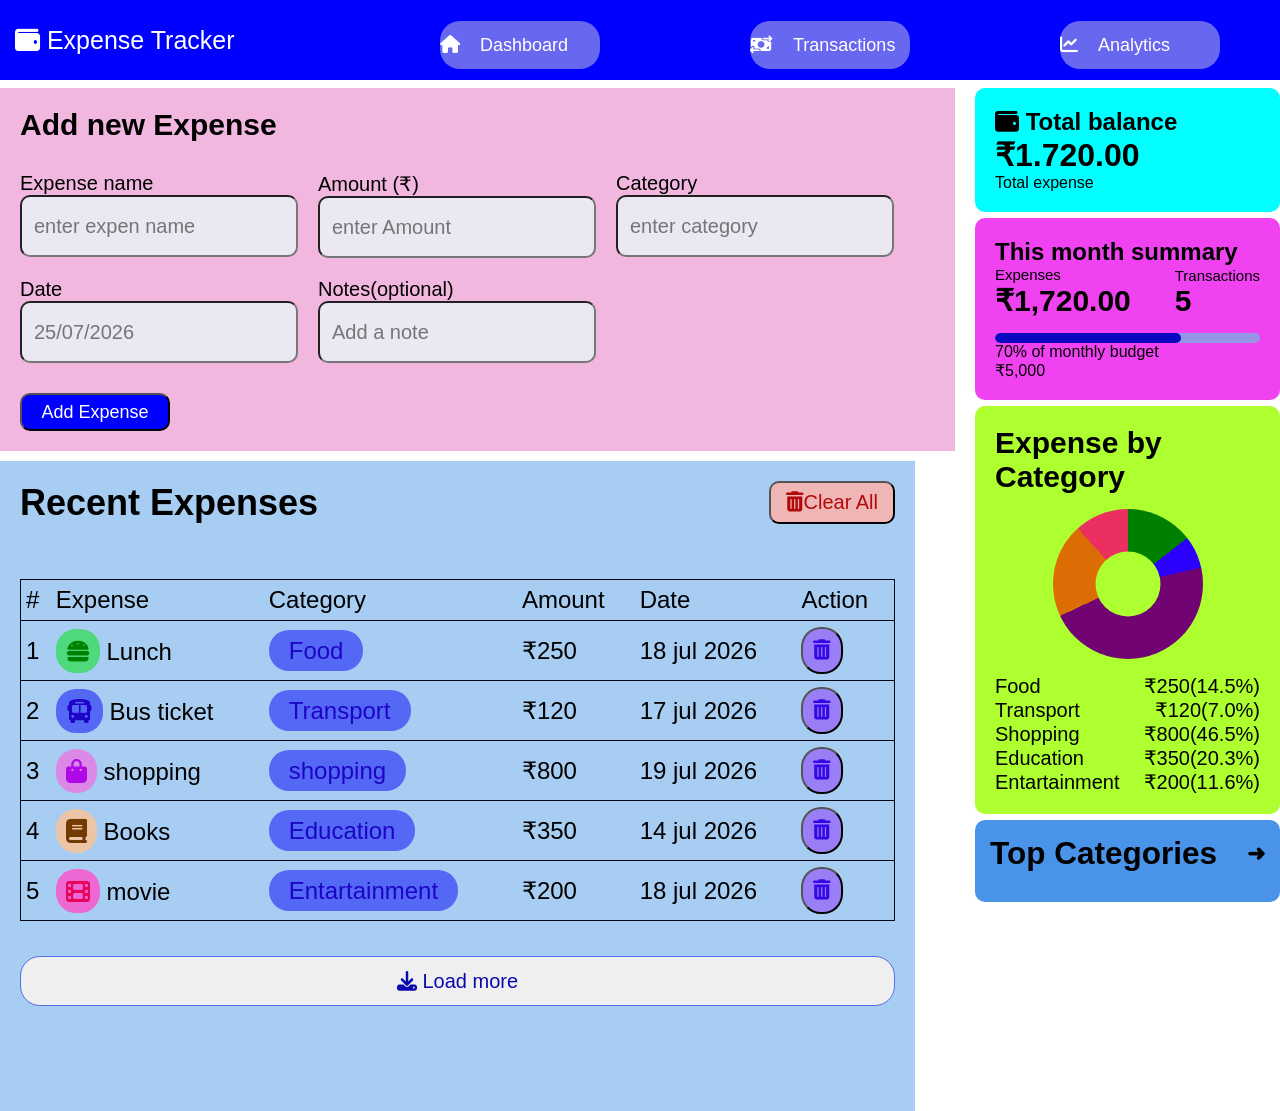
==== index.html @ 42803e0f "Rename Expense.html to index.html" ====
<!DOCTYPE html>
<html lang="en">
<head>

    <title>Document</title>
    <link rel="stylesheet"href="Expense.css">
    <link rel="stylesheet"
    href="https://cdnjs.cloudflare.com/ajax/libs/font-awesome/6.7.2/css/all.min.css">
</head>
<body>
<nav class="expense-Tracker">
     <div class="Expense"> <i class="fa-solid fa-wallet"></i> Expense Tracker</div>
     
    <button class="nav-item1" onclick=" goDashboard()"> <i class="fa-solid fa-house"></i>Dashboard</button>
    <button class="nav-item2" onclick=" goTransactions()"> <i class="fa-solid  fa-money-bill-transfer"></i>
 Transactions</button>
    <button class="nav-item3" onclick=" goAnalytics()"> <i class="fa-solid fa-chart-line"></i> Analytics</button>
    
</nav>
<br>
<div class="main-container">
<div class="left-panel">
<header class="add">
    <h2 id="Addnew">Add new Expense</h2>
    
    <form>

        <div class="form-container">
        <div  id="Expense"> Expense name
            <br>
 <input  id="name-input" class="user_input" placeholder="enter expen name">
 </div>
 <div id="amount">Amount (₹) <br>
  <input  id="amount-input" class="user_input" placeholder="enter Amount">  
 </div>
 <div id="category">Category <br>
    <input   id="category-input" class="user_input" placeholder="enter category">
 </div>
 <div id="date">Date <br> 
<input  id="date-input" class="user_input" placeholder="25/07/2026"></div>
 <div id="notes">Notes(optional) <br>
<input  id="notes-input" class="user_input" placeholder="Add a note"> </div>
</div>
 <button  class="box" id="add-expense">Add Expense</button>
 </form>
</header>

<div class="recent">
    <div class="recent-header">
    <h2 class="name">Recent Expenses</h2>
     <button class="clearall" ><i  class="fa-solid fa-trash-can"></i>Clear All</button>
    </div>
    
<div class="table-container">
<table class="table">
    <thead>
        <tr class="first">
            <td class="symbol">#</td>
            <td>Expense</td>
            <td>Category</td>
            <td>Amount</td>
            <td>Date</td>
            <td>Action</td>
        </tr>
    </thead>

    <tbody class="tbody">

        <tr class="tr">
            <td class="symbol">1</td>
            <td><i  id="lunch" class="fa-solid fa-burger"></i> Lunch</td>
            <td ><span  class=" do food">Food</span></td>
            <td>₹250</td>
            <td>18 jul 2026</td>
            <td> <button id="delet"><i  class="fa-solid fa-trash-can"></i></button></td>
        </tr>
        <tr>
            <td class="symbol">2</td>
            <td><i id="bus" class="fa-solid fa-bus"></i> Bus ticket</td>
            <td ><span class=" do Transport">Transport</span></td>
            <td>₹120</td>
            <td>17 jul 2026</td>
            <td> <button id="delet"><i  class="fa-solid fa-trash-can"></i></button></td>
        </tr>
    
        <tr>
            <td class="symbol">3</td>
            <td><i id="shop" class="fa-solid fa-bag-shopping"></i> shopping</td>
            <td ><span class=" do shopping">shopping</span></td>
            <td>₹800</td>
            <td>19 jul 2026</td>
            <td> <button id="delet"><i  class="fa-solid fa-trash-can"></i></button></td>
        </tr>
  
        <tr>
           <td class="symbol">4</td>
            <td><i id="book" class="fa-solid fa-book"></i> Books</td>
             <td ><span  class="do Education">Education</span></td>
            <td>₹350</td>
            <td>14 jul 2026</td>
            <td> <button id="delet"><i  class="fa-solid fa-trash-can"></i></button></td>
        </tr>
    
        <tr>
            <td class="symbol">5</td>
            <td><i id="movie" class="fa-solid fa-film"></i> movie</td>
             <td ><span class=" do Entartainment">Entartainment</span></td>
            <td>₹200</td>
            <td>18 jul 2026</td>
            <td>
                <button id="delet"><i  class="fa-solid fa-trash-can"></i></button></td>
        </tr>
   
    </tbody>
</table>
</div>
<div>
<button class="Load-more"> <i class="fa-solid fa-download"></i> Load more</button>
</div>
</div>
</div>

<div class="right-panel">

<div class="balance">
   <h2 >  <i class="fa-solid fa-wallet"></i> Total balance</h2>
    <h1 class="total-balance">₹1.720.00</h1>
    <div>Total expense</div>
</div>

<div class="summary">
    <h2>This month summary</h2>
    <div class="summary-row">
        <div>
            <p>Expenses</p>
            <h1>₹1,720.00</h1>
        </div>
        <div>
            <p>Transactions</p>
            <h1>5</h1>
        </div>
    </div>
   
    <div class="progress-bar">
        <div class="progress"></div>
    </div>
     <p class="percentage">70% of monthly budget</p>
    <p class="budget">₹5,000</p>
</div>
<div class="category">
<h2>Expense by Category</h2>
<div class="donut-chart"></div>
<ul>
    <li class="cfood">
        <span class="fooditem">Food</span>
         <span class="moany">₹250(14.5%)</span>
    </li>
    <li class="cfood"> <span>Transport</span>
         <span>₹120(7.0%)</span>
    </li>
    <li class="cfood"> <span>Shopping</span>
         <span>₹800(46.5%)</span>
    </li>
    <li class="cfood">
         <span>Education</span>
          <span>₹350(20.3%)</span>
    </li>
    <li class="cfood"> <span>Entartainment</span>
         <span>₹200(11.6%)</span>
    </li>
</ul>
</div>
<div class="top-categories">
    <div class="top-header">
        <h2>Top Categories</h2>
        <span>➜</span>
    </div>
 <ul class="top-category-list"></ul>
</div>
   
</div>
</div>

    <script src="Expense.js"></script>
</body>
</html>
---- Expense.css ----
*{
    margin:0%;
    padding:0%;
    font-family: Assistant,-apple-system,BlinkMacSystemFont,
    Segoe UI,Roboto,Helvetice,Arial,sans-serif;
}

.expense-Tracker{
   position: fixed;
   margin-bottom: 5px;
    background-color: blue;
    height: 80px;
    
    font-size: 15px;
    
    align-items: center;
  
    gap:5pxpx;
    display: flex;
     width:100%;
    z-index: 900;
    justify-content: space-between;


}

.Expense{
    font-size: 25px;
    margin-left: 15px;
    margin-right:150px;
    color: white;
    white-space: nowrap;
    margin-right: auto;

  
    
}
.nav-item1,.nav-item2,.nav-item3{
    align-items: center;
    display: flex;
    gap:20px;
    margin: 0;
    
    

}


.nav-item1{
     font-size: 18px;
      margin-right: 60px;
      margin-left: 90px;
      background-color: rgb(103, 103, 239);
      color: rgb(127, 138, 239);
      border: hidden;
       width: 160px;
    height: 48px;
  margin-bottom: 20px; 
    border-radius: 20px;
    color: white;
    margin-top: 30px;
    font-size: 18px;
      
}
.nav-item2{
    font-size: 18px;
    margin-right: 60px;
     margin-left: 90px;
    background-color:  rgb(103, 103, 239);
      color: white;
      border: hidden;
       width: 160px;
    height: 48px;
  margin-bottom: 20px; 
    border-radius: 20px;
    color: white;
    margin-top: 30px;
    font-size: 18px;

    
}

.nav-item3{
    font-size: 18px;
     margin-right: 60px;
      margin-left: 90px;
     background-color: rgb(103, 103, 239);
      color: white;
      border: hidden;
        width: 160px;
    height: 48px;
  margin-bottom: 20px; 
    border-radius: 20px;
    color: white;
    margin-top: 30px;
    font-size: 18px;
    }
/*add new expense----------------------------------------------------------------------*/

.add{
    width:100%;
    height: auto;
    background-color: rgb(241, 183, 223);
    border-style: hidden;
    padding:20px;
    font-size: 20px;
    margin-top: 70px;
}
#Addnew{
   
   width: 450px;
   white-space: nowrap;
}
.user_input{
    height: 38px;
    width: 250px;
    border-radius: 10px;
    background-color:rgb(235, 232, 244) ;
}

.form-container{
    display: flex;
    flex-wrap: wrap;
    gap:20px;
    margin-top: 30px;
}

#add-expense{
    width: 150px;
    height: 38px;
    background-color: blue;
    border-radius: 10px;
    color: white;
    margin-top: 30px;
    font-size: 18px;
    
}
#add-expense:hover{
    background-color: rgb(157, 157, 254);

}
.user_input{
    font-size: 20px;
}
/* recent-----------------------------------------------------------------------------*/
.recent{
    width:100%;
    background-color: rgb(168, 205, 242);
    margin-top:10px;
    font-size: 24px;
    padding:20px ;
    box-sizing: border-box;
    overflow-x:auto;
    height: auto;
    height:650px;
    
}
.recent-header{
    display: flex;
    justify-content: space-between;
    align-items: center;

}
.clearall{
    padding:8px 15px;
     font-size: 20px;
     cursor: pointer;
     color: rgb(177, 10, 10);
     background-color:rgb(240, 181, 181) ;
     border-radius: 10px;
}
.clearall:hover{
    background-color: rgb(227, 46, 46);
}

table{
    
    margin-top: 55px;
    width: 100%;
   border-collapse: collapse;
   border: 1px solid  #010713;
   border-radius: 8px;
   min-width: 500px;
}
.table-container{
    width: 100%;
    overflow-x:auto;


}
tr:hover{
    background-color: #f5f5f5;
}

td{
   
    border:none;
    text-align: center;
     border-bottom: 1px solid ;
}
thead{
    border-bottom: 1px solid ;
}

td,th{
   padding: 6px 5px;
   white-space: nowrap;
   text-align: left;
   border-bottom: 1px solid #010713;
}
.food{

     color: rgb(30, 4, 198);
    background: rgb(83, 105, 245);
    border-radius: 20px;
    padding:7px 20px;
    
}
.Transport{
     color: rgb(30, 4, 198);
    background: rgb(83, 105, 245);
    border-radius: 20px;
    padding:7px 20px;
    
}
.shopping {
 color: rgb(30, 4, 198);
    background: rgb(83, 105, 245);
    border-radius: 20px;
    padding:7px 20px;
}

.Education{
     color: rgb(14, 4, 79);
    background: rgb(83, 105, 245);
    border-radius: 20px;
    padding:7px 20px;
}
.Entartainment{
     color: rgb(15, 3, 92);
    background: rgb(83, 105, 245);
    border-radius: 20px;
    padding:7px 20px;
}

#lunch{
     color: green;
    background: rgb(78, 217, 124);
    border-radius: 20px;
    padding:10px 10px;
}
#bus{
     color: rgb(30, 4, 198);
    background: rgb(83, 105, 245);
    border-radius: 20px;
    padding:10px 10px;
}
#shop{
    color: rgb(176, 9, 232);
    background: rgb(220, 136, 231);
    border-radius: 20px;
    padding:10px 10px;
}
#book{
    color: rgb(113, 59, 2);
    background: rgb(235, 197, 166);
    border-radius: 20px;
    padding:10px 10px;
}
#movie{
      color: rgb(231, 6, 92);
    background: rgb(237, 104, 211);
    border-radius: 20px;
    padding:10px 10px;
}
.expense-icon {
    
     color: rgb(231, 6, 92);
    background: rgb(237, 104, 211);
    border-radius: 50px;
    padding:10px 10px;
}
 #delet{
   color: rgb(55, 6, 231);
    background: rgb(154, 126, 245);
    border-radius: 20px;
    padding:10px 10px;
    font-size: 20px;
 }
 
 .Load-more{
    margin-top: 35px;
     align-items: center;
     width: 100%;
     height:50px;
     border:solid 1px rgb(81, 111, 233);
     color:rgb(9, 9, 173);
    text-align: center;
    font-size: 20px;
    border-radius: 20px;

 }
 .Load-more:hover{
background-color: rgb(85, 85, 248);
 }
 /*------------------------------------------------------------------------------*/
 .main-container{
    display: flex;
    gap:30px;
    align-items: flex-start;
    flex-wrap: wrap;
 }
 .left-panel{
    min-width:0;
    flex:3;
 }
 .right-panel{
    width: 320px;
    margin-left: 30px;
     flex:1;
     min-width: 280px;
     flex-shrink: 0;
 }
 /* balance--------------------------------------------------------------------*/
 .balance,.summary,.category,.top-categories{
   
    border-radius: 10px;
    padding:20px;
    margin-bottom: 6px;

    

 }
 .balance{
    width:300px;
    height:auto;
    background-color: aqua;
    width: auto;
    align-items: center;
     margin-top: 70px;
 }
 /* summary----------------------------------------------------------------------*/
 .summary-row{
    display: flex;
    justify-content: space-between;
    align-items: center;
    gap:25px;
    font-size: 15px;
    height: auto;
}
 .summary{
    height:auto;
    width: 400px;
    background-color:rgb(240, 66, 240) ;
    width: auto;
 }
 .progress-bar{
    width: 100%;
    height: 10px;
    background-color: rgb(149, 149, 230);
    border-radius: 10px;
    overflow: hidden;
    margin-top: 15px;
 }
 .progress{
    width:70%;
    height: 100%;
    background-color: rgb(10, 7, 192);
    border-radius: 10px;
 }
 /*category------------------------------------------------------------*/
 .category{
     height:auto;
    width: 400px;
    background-color: greenyellow;
    width: auto;
    font-size: 20px;
 }
 .donut-chart{
    width: 150px;
    height: 150px;
    margin: 15px auto;
    border-radius:50%;
     background:conic-gradient(
         green 0% 14.5%,
         rgb(43, 0, 255) 14.5% 21.5%,
        rgb(114, 3, 114) 21.5% 68%,
        rgb(220, 108, 4) 68% 88.3%,
         rgb(235, 47, 97) 88.3% 100%  ) ;
        position:relative;
}
.donut-chart::after{
    content: "";
    width: 65px;
    height: 65px;
    background:greenyellow;
    border-radius: 50%;
    position: absolute;
    top:50%;
    left:50%;
    transform: translate(-50%, -50%);
}
.cfood{
    display: flex;
    justify-content: space-between;
    align-items: center;
}

/* top category------------------------------------------------------------------*/
 .top-categories{
    background: rgb(73, 147, 233);
    border-radius: 10px;
    padding: 15px;
    height:auto;
    font-size: 21px;
    
}

.top-header{
    display: flex;
    justify-content: space-between;
    align-items: center;
    margin-bottom: 15px;
}

.top-header h2{
    margin: 0;
}

.top-header span{
    font-size: 22px;
    font-weight: bold;
}

.top-categories ul{
    margin: 0;
    padding-left: 20px;
}

.top-categories li{
    display: flex;
    justify-content: space-between;
    margin-bottom: 10px;
}
.progress-bar2{
     width: 100%;
    height: 10px;
    background-color: rgb(232, 196, 239);
    border-radius: 10px;
    overflow: hidden;
    margin-top: 15px;
}
.progress2{
    width:46%;
    height: 100%;
    background-color: rgb(174, 17, 236);
    border-radius: 10px;
 }
 .progress-bar3{
     width: 100%;
    height: 10px;
    background-color: rgb(232, 196, 239);
    border-radius: 10px;
    overflow: hidden;
    margin-top: 15px;
}
.progress3{
    width:20.3%;
    height: 100%;
    background-color: rgb(235, 101, 6);
    border-radius: 10px;
 }
 .progress-bar4{
     width: 100%;
    height: 10px;
    background-color: rgb(232, 196, 239);
    border-radius: 10px;
    overflow: hidden;
    margin-top: 15px;
}
.progress4{
    width:14.5%;
    height: 100%;
    background-color: rgb(17, 236, 32);
    border-radius: 10px;
 }
 @media (max-width: 768px){

    .main-container{
        flex-direction: column;
    }

    .left-panel,
    .right-panel{
        width: 100%;
        margin-left: 0;
    }
    .right-panel{
        order:2;
    }

    .table-container{
        overflow-x: auto;
        overflow-x:auto ;
    }

    table{
        min-width: 700px;
    }
}

.nav-item1:hover{
    background-color: rgb(201, 192, 245);
}
.nav-item2:hover{
    background-color: rgb(201, 192, 245);
}
.nav-item3:hover{
    background-color: rgb(201, 192, 245);
}
input{padding:10px 12px;}
.delete {
    background: #ff4d4d;
    color: white;
    border: none;
    padding: 5px 10px;
    border-radius: 50px;
    cursor: pointer;
    font-size: 18px;
}


.do{
     color: rgb(30, 4, 198);
    background: rgb(83, 105, 245);
    border-radius: 20px;
    padding:7px 20px;

}
@media (max-width: 768px) {

    .expense-Tracker {
        width: 100%;
        height: 60px;
        padding: 0 8px;
        box-sizing: border-box;
        display: flex;
        align-items: center;
        justify-content: space-between;
        gap: 4px;
        overflow: hidden;
    }

    .Expense {
        margin: 0;
        font-size: 16px;
        flex-shrink: 0;
    }

    .nav-item1,
    .nav-item2,
    .nav-item3 {
        display: flex;
        align-items: center;
        justify-content: center;
        width: auto;
        height: 40px;
        flex: 1;
        min-width: 0;
        margin: 0;
        padding: 5px 6px;
        font-size: 11px;
        border-radius: 12px;
        white-space: nowrap;
        gap: 4px;
    }

    .main-container {
        flex-direction: column;
    }

    .left-panel,
    .right-panel {
        width: 100%;
        margin-left: 0;
    }

    .right-panel {
        order: 2;
    }

    .table-container {
        width: 100%;
        overflow-x: auto;
    }

    table {
        min-width: 700px;
    }
}
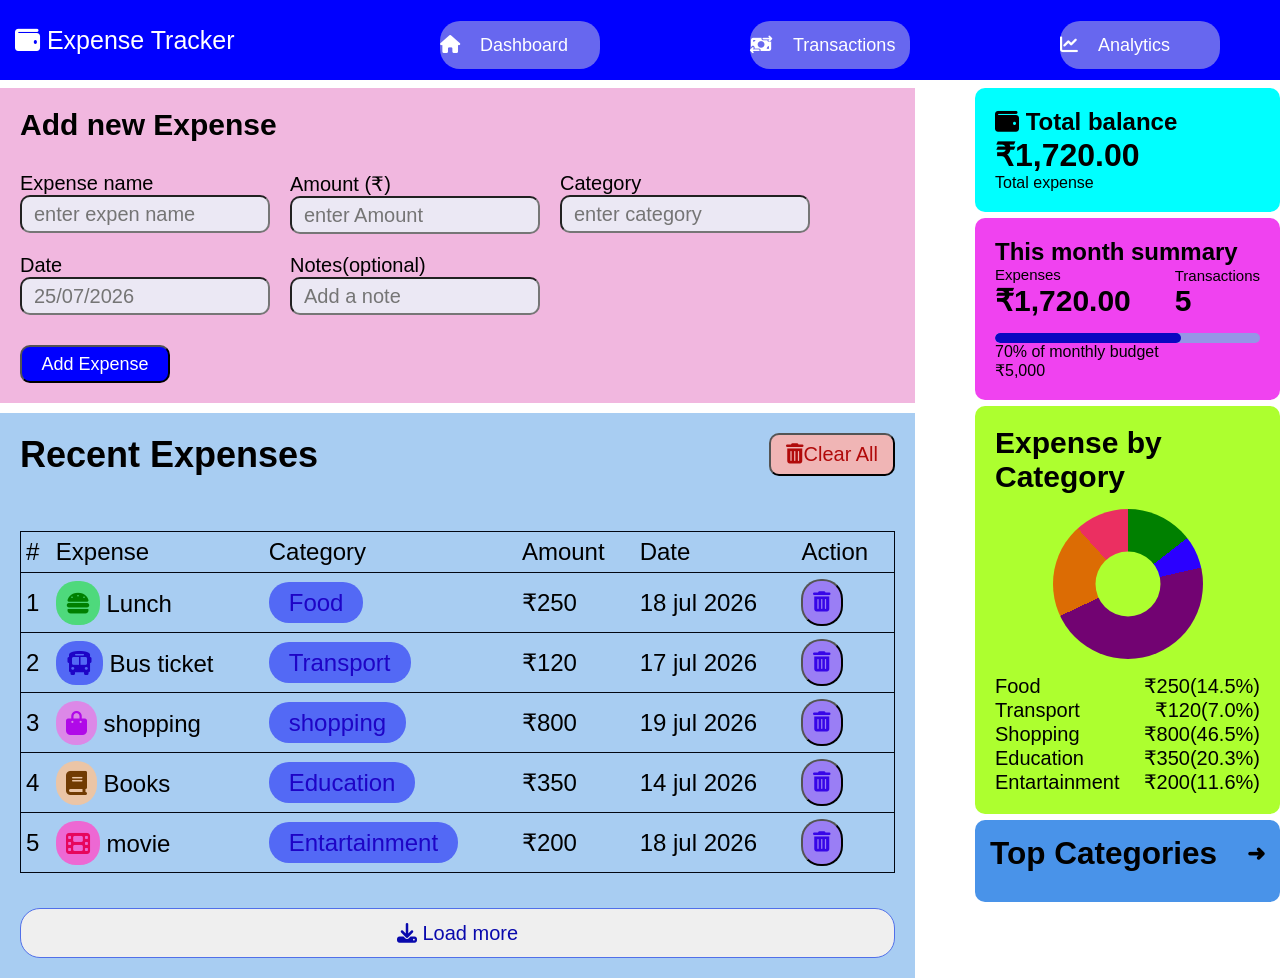
==== commit f96e4150: "Update index.html" ====
--- a/index.html
+++ b/index.html
@@ -1,7 +1,7 @@
 <!DOCTYPE html>
 <html lang="en">
 <head>
-
+<meta name="viewport" content="width=device-width, initial-scale=1.0">
     <title>Document</title>
     <link rel="stylesheet"href="Expense.css">
     <link rel="stylesheet"
@@ -124,7 +124,7 @@
 
 <div class="balance">
    <h2 >  <i class="fa-solid fa-wallet"></i> Total balance</h2>
-    <h1 class="total-balance">₹1.720.00</h1>
+    <h1 class="total-balance">₹1,720.00</h1>
     <div>Total expense</div>
 </div>
 
--- a/Expense.css
+++ b/Expense.css
@@ -1,6 +1,7 @@
 *{
     margin:0%;
     padding:0%;
+    box-sizing: border-box;
     font-family: Assistant,-apple-system,BlinkMacSystemFont,
     Segoe UI,Roboto,Helvetice,Arial,sans-serif;
 }
@@ -143,17 +144,14 @@
     font-size: 20px;
 }
 /* recent-----------------------------------------------------------------------------*/
-.recent{
-    width:100%;
+.recent {
+    width: 100%;
     background-color: rgb(168, 205, 242);
-    margin-top:10px;
+    margin-top: 10px;
     font-size: 24px;
-    padding:20px ;
+    padding: 20px;
     box-sizing: border-box;
-    overflow-x:auto;
     height: auto;
-    height:650px;
-    
 }
 .recent-header{
     display: flex;
@@ -182,11 +180,13 @@
    border-radius: 8px;
    min-width: 500px;
 }
-.table-container{
+.table-container {
     width: 100%;
-    overflow-x:auto;
-
-
+    max-width: 100%;
+    overflow-x: auto;
+    overflow-y: hidden;
+    box-sizing: border-box;
+    -webkit-overflow-scrolling: touch;
 }
 tr:hover{
     background-color: #f5f5f5;
@@ -484,30 +484,7 @@
     background-color: rgb(17, 236, 32);
     border-radius: 10px;
  }
- @media (max-width: 768px){
-
-    .main-container{
-        flex-direction: column;
-    }
-
-    .left-panel,
-    .right-panel{
-        width: 100%;
-        margin-left: 0;
-    }
-    .right-panel{
-        order:2;
-    }
-
-    .table-container{
-        overflow-x: auto;
-        overflow-x:auto ;
-    }
-
-    table{
-        min-width: 700px;
-    }
-}
+ 
 
 .nav-item1:hover{
     background-color: rgb(201, 192, 245);
@@ -539,6 +516,13 @@
 }
 @media (max-width: 768px) {
 
+    html,
+    body {
+        width: 100%;
+        max-width: 100%;
+        overflow-x: hidden;
+    }
+
     .expense-Tracker {
         width: 100%;
         height: 60px;
@@ -560,9 +544,6 @@
     .nav-item1,
     .nav-item2,
     .nav-item3 {
-        display: flex;
-        align-items: center;
-        justify-content: center;
         width: auto;
         height: 40px;
         flex: 1;
@@ -572,29 +553,95 @@
         font-size: 11px;
         border-radius: 12px;
         white-space: nowrap;
+        display: flex;
+        align-items: center;
+        justify-content: center;
         gap: 4px;
     }
 
     .main-container {
+        width: 100%;
+        display: flex;
         flex-direction: column;
+        gap: 10px;
+        margin: 0;
     }
 
     .left-panel,
     .right-panel {
         width: 100%;
-        margin-left: 0;
+        min-width: 0;
+        margin: 0;
     }
 
     .right-panel {
         order: 2;
     }
 
+    .add {
+        width: 100%;
+        margin-top: 60px;
+        padding: 20px;
+        box-sizing: border-box;
+    }
+
+    .form-container {
+        width: 100%;
+        display: flex;
+        flex-direction: column;
+        gap: 15px;
+    }
+
+    .user_input {
+        width: 100%;
+        max-width: 100%;
+        box-sizing: border-box;
+    }
+
+    .recent {
+        width: 100%;
+        height: auto;
+        padding: 20px;
+        box-sizing: border-box;
+        overflow: visible;
+    }
+
     .table-container {
         width: 100%;
-        overflow-x: auto;
+        max-width: 100%;
+        overflow-x: scroll;
+        overflow-y: hidden;
+        -webkit-overflow-scrolling: touch;
+        scrollbar-width: auto;
+    }
+
+    .table-container::-webkit-scrollbar {
+        height: 12px;
+    }
+
+    .table-container::-webkit-scrollbar-track {
+        background: #ddd;
+        border-radius: 10px;
+    }
+
+    .table-container::-webkit-scrollbar-thumb {
+        background: #777;
+        border-radius: 10px;
     }
 
     table {
+        width: max-content;
         min-width: 700px;
-    }
-}+        border-collapse: collapse;
+    }
+
+    .balance,
+    .summary,
+    .category,
+    .top-categories {
+        width: 100%;
+        box-sizing: border-box;
+        margin-left: 0;
+        margin-right: 0;
+    }
+}
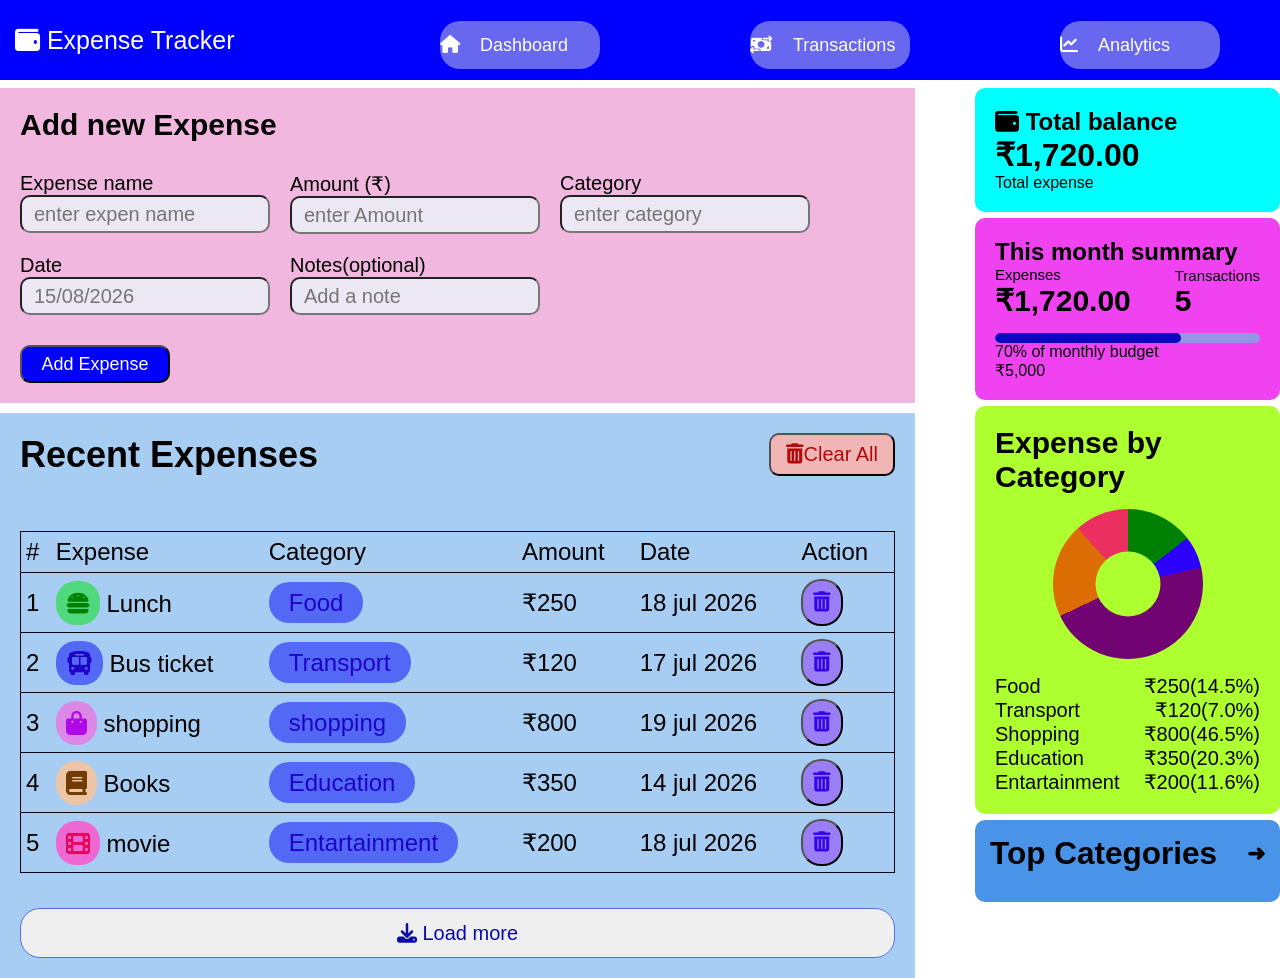
==== commit baa4b35d: "Update index.html" ====
--- a/index.html
+++ b/index.html
@@ -37,7 +37,7 @@
     <input   id="category-input" class="user_input" placeholder="enter category">
  </div>
  <div id="date">Date <br> 
-<input  id="date-input" class="user_input" placeholder="25/07/2026"></div>
+<input  id="date-input" class="user_input" placeholder="15/08/2026"></div>
  <div id="notes">Notes(optional) <br>
 <input  id="notes-input" class="user_input" placeholder="Add a note"> </div>
 </div>
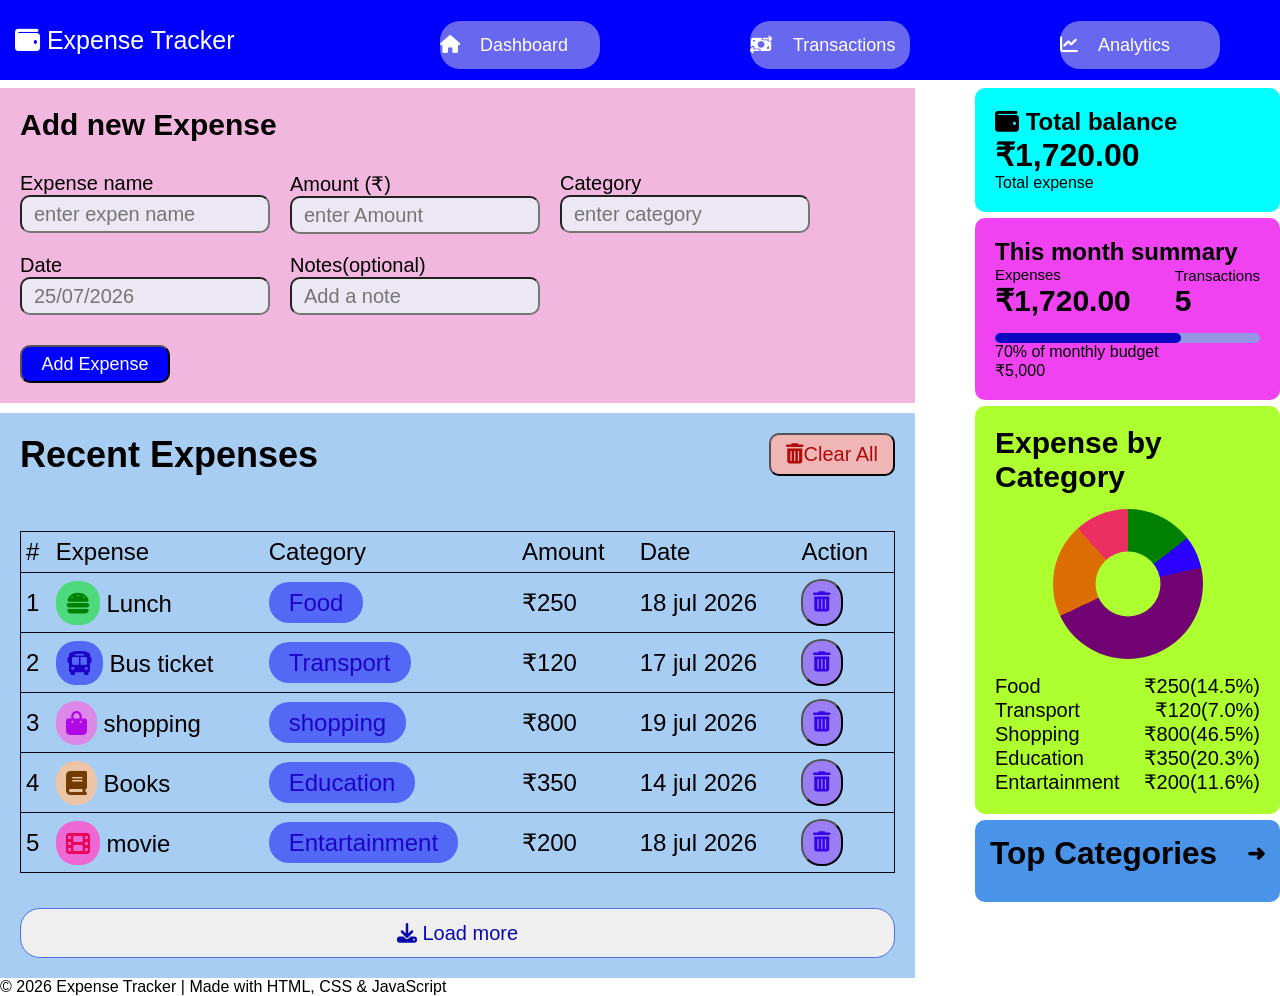
==== commit 09ac5a94: "Update index.html" ====
--- a/index.html
+++ b/index.html
@@ -1,7 +1,7 @@
 <!DOCTYPE html>
 <html lang="en">
 <head>
-<meta name="viewport" content="width=device-width, initial-scale=1.0">
+   <meta name="viewport" content="width=device-width, initial-scale=1.0">
     <title>Document</title>
     <link rel="stylesheet"href="Expense.css">
     <link rel="stylesheet"
@@ -37,7 +37,7 @@
     <input   id="category-input" class="user_input" placeholder="enter category">
  </div>
  <div id="date">Date <br> 
-<input  id="date-input" class="user_input" placeholder="15/08/2026"></div>
+<input  id="date-input" class="user_input" placeholder="25/07/2026"></div>
  <div id="notes">Notes(optional) <br>
 <input  id="notes-input" class="user_input" placeholder="Add a note"> </div>
 </div>
@@ -181,6 +181,9 @@
 </div>
 </div>
 
+<footer class="footer">
+    <p>© 2026 Expense Tracker | Made with HTML, CSS & JavaScript</p>
+</footer>
     <script src="Expense.js"></script>
 </body>
 </html>
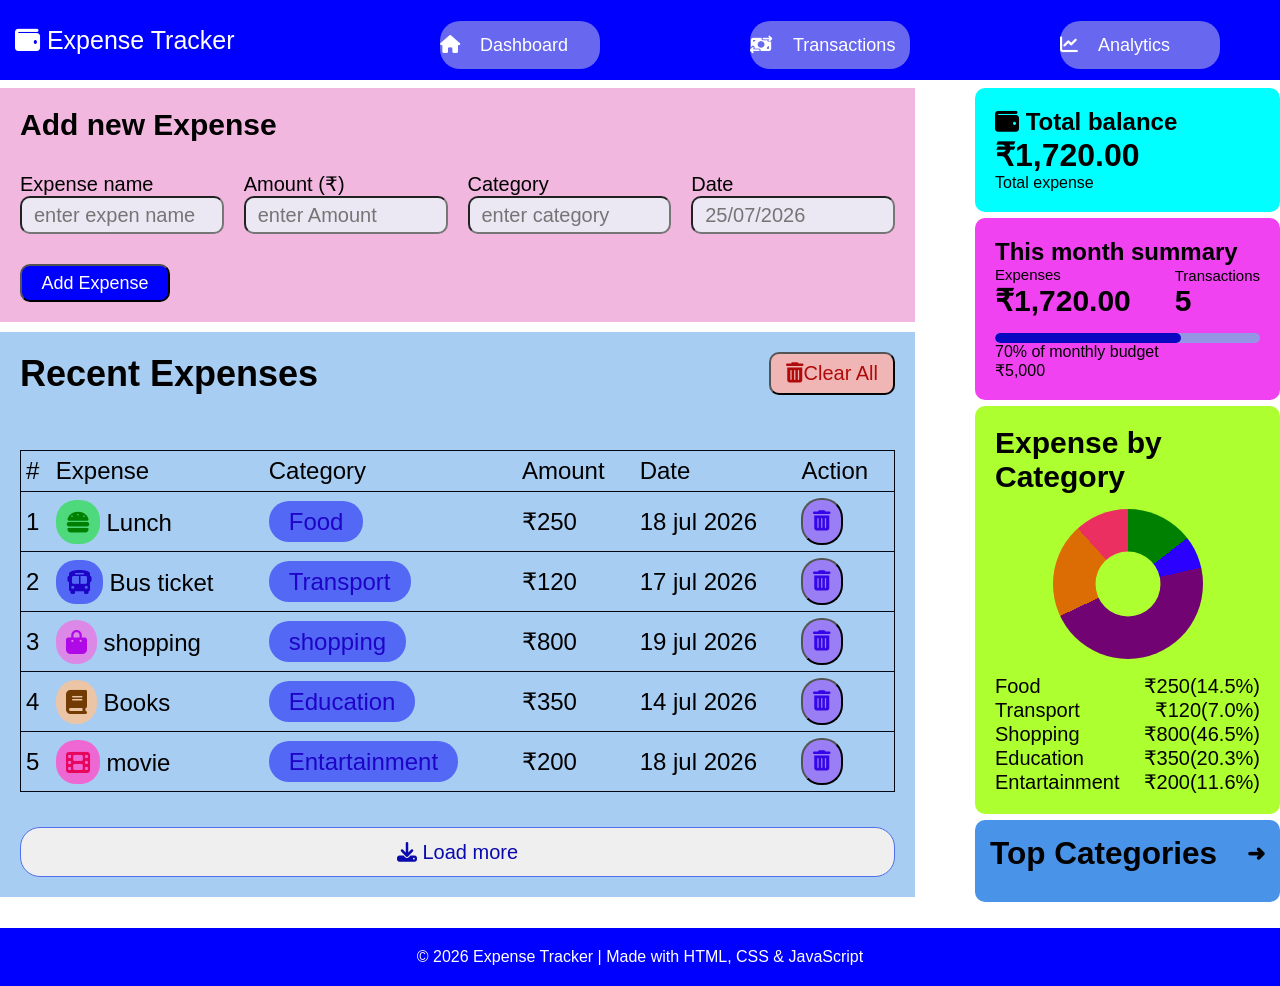
==== commit 90b65f9c: "Update index.html" ====
--- a/index.html
+++ b/index.html
@@ -38,8 +38,7 @@
  </div>
  <div id="date">Date <br> 
 <input  id="date-input" class="user_input" placeholder="25/07/2026"></div>
- <div id="notes">Notes(optional) <br>
-<input  id="notes-input" class="user_input" placeholder="Add a note"> </div>
+ 
 </div>
  <button  class="box" id="add-expense">Add Expense</button>
  </form>
--- a/Expense.css
+++ b/Expense.css
@@ -513,6 +513,39 @@
     border-radius: 20px;
     padding:7px 20px;
 
+}
+.footer {
+    width: 100%;
+    background-color: blue;
+    color: white;
+    text-align: center;
+    padding: 20px 0;
+    margin-top: 20px;
+    font-size: 16px;
+    box-sizing: border-box;
+}
+
+.footer p {
+    margin: 0;
+}
+.form-container{
+    width: 100%;
+    display: flex;
+    flex-wrap: nowrap;
+    gap: 20px;
+    margin-top: 30px;
+    align-items: flex-end;
+    justify-content: flex-start;
+}
+
+.form-container > div{
+    flex: 1;
+    min-width: 0;
+}
+
+.user_input{
+    width: 100%;
+    box-sizing: border-box;
 }
 @media (max-width: 768px) {
 
@@ -643,5 +676,34 @@
         box-sizing: border-box;
         margin-left: 0;
         margin-right: 0;
-    }
-}
+    
+        
+    }
+     .footer {
+    font-size: 14px;
+    padding: 15px 5px;
+}
+.form-container {
+        width: 100%;
+        display: flex;
+        flex-direction: column;
+        gap: 15px;
+        margin-top: 30px;
+        align-items: stretch;
+        justify-content: flex-start;
+    }
+
+    .form-container > div {
+        width: 100%;
+        flex: none;
+        min-width: 0;
+    }
+
+    .user_input {
+        width: 100%;
+        max-width: 100%;
+        box-sizing: border-box;
+    }
+
+}
+
